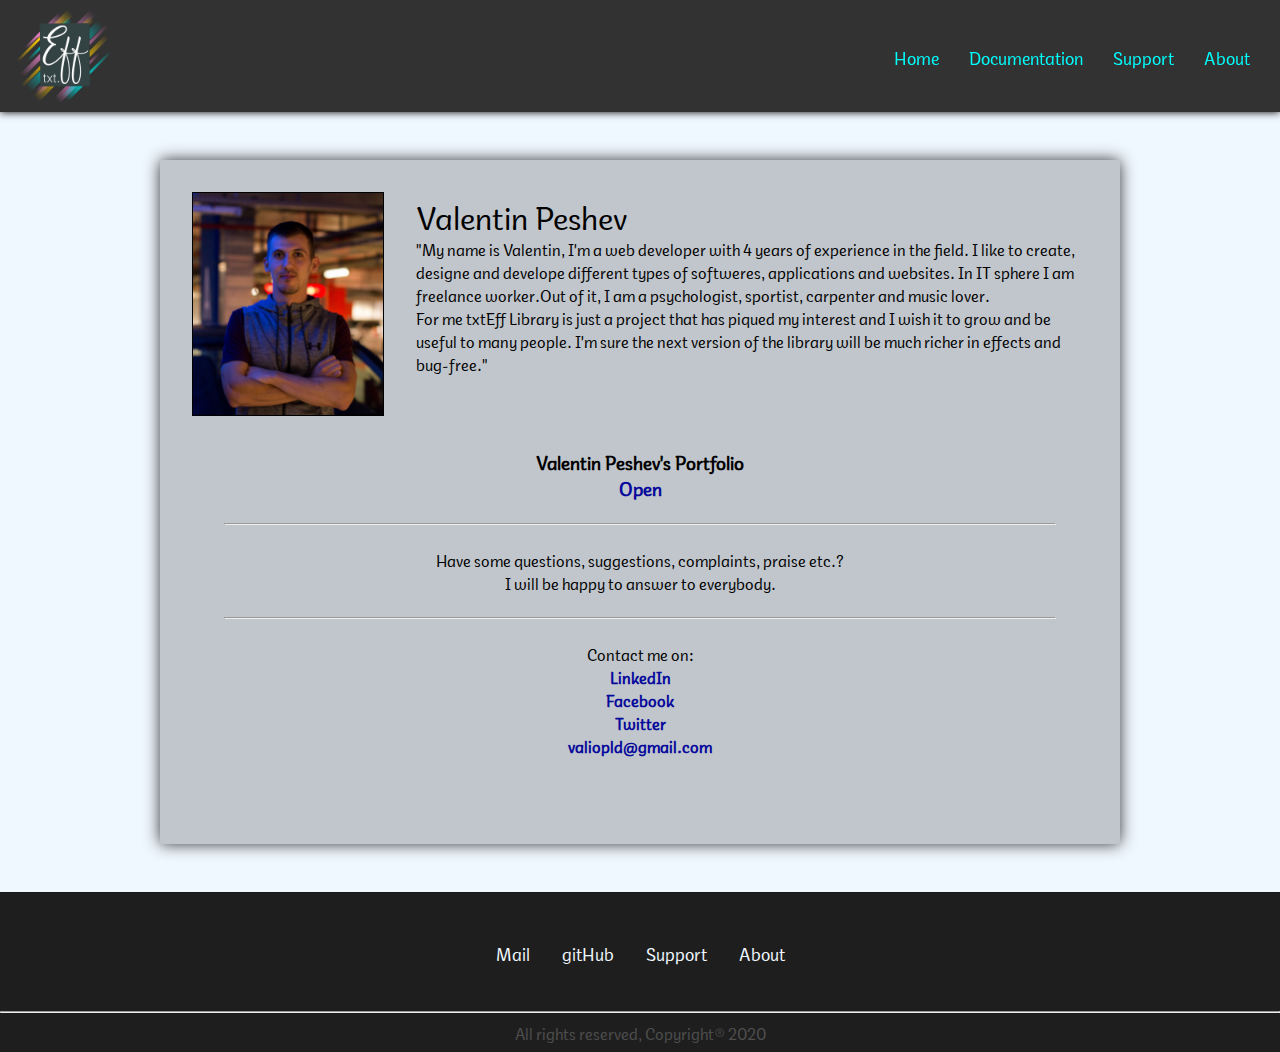
==== about.html @ 31a19f3a "Add files via upload" ====
<!DOCTYPE html>
<html lang="en">
  <head>
    <meta charset="UTF-8" />
    <meta name="viewport" content="width=device-width, initial-scale=1.0" />
    <title>txtEff Library Home page</title>
    <link rel="stylesheet" href="./styles/main.css" />
    <link rel="stylesheet" href="./styles/Header.css" />
    <link rel="stylesheet" href="./styles/Header.css" />
    <link rel="stylesheet" href="./styles/about.css" />

    <link rel="stylesheet" href="./styles/Footer.css" />
    <link rel="stylesheet" href="./styles/responsive.css" />
    <script src="./components/Header.js"></script>
    <script src="./components/Footer.js"></script>
  </head>
  <body>
    <div class="Header" id="header"></div>
    <div class="about" id="about">
      <div class="aboutContainer">
        <div class="info">
          <div class="profile-pic"></div>
          <p style="font-size: 2rem;">Valentin Peshev</p>
          "My name is Valentin, I'm a web developer with 4 years of experience
          in the field. I like to create, designe and develope different types
          of softweres, applications and websites. In IT sphere I am freelance
          worker.Out of it, I am a psychologist, sportist, carpenter and music
          lover.<br />
          For me txtEff Library is just a project that has piqued my interest
          and I wish it to grow and be useful to many people. I'm sure the next
          version of the library will be much richer in effects and bug-free."
        </div>
        <div class="more">
          <h3>
            Valentin Peshev's Portfolio
            <br />
            <a target="_blank" href="https://valiopld.github.io/portfolio/"
              >Open</a
            >
          </h3>
          <br />
          <hr />
          <br />
          Have some questions, suggestions, complaints, praise etc.? <br />I
          will be happy to answer to everybody. <br />

          <br />
          <hr />
          <br />
          Contact me on:<br />
          <a
            target="_blank"
            href="https://www.linkedin.com/in/valentin-peshev-b1b6a7174/"
            >LinkedIn</a
          ><br />
          <a target="_blank" href="https://www.facebook.com/johnnypeshev"
            >Facebook</a
          ><br />

          <a target="_blank" href="https://twitter.com/valiopld">Twitter</a
          ><br />
          <a href="mailto:valiopld@gmail.com">valiopld@gmail.com</a><br />
          <br />
        </div>
      </div>
    </div>
    <div class="Footer" id="footer"></div>
  </body>
</html>
---- styles/main.css ----
* {
  margin: 0;
  padding: 0;
  box-sizing: border-box;
}
:root {
  --Blue: aqua;
  --White: aliceblue;
  --Black: rgb(50, 50, 50);
  --Blacker: rgb(30, 30, 30);

  --Yellow: rgb(255, 217, 0);
  --Trans: rgba(0, 0, 0, 0.2);
}

@font-face {
  font-family: plovdivFont;
  src: url("./font/PlovdivDisplay-Regular.otf") format("opentype");
}

body {
  font-family: plovdivFont;
  background-color: var(--Blacker);
  min-width: 450px;
}

.errorSize {
  display: none;
  text-align: center;
  color: white;
  padding: 1rem;
}
---- styles/Header.css ----
.Header {
  background-color: var(--Black);
  width: 100%;
  height: 7rem;
  box-shadow: 0 0 0.5rem;
  position: sticky;
  top: 0;
  z-index: 1;
}
.headerContainer {
  display: flex;
  justify-content: space-between;
  height: 100%;
  max-width: 100rem;
  margin: auto;
}
.topNav {
  width: 26rem;
  display: flex;
  align-items: center;
}

.topNav-mobile {
  display: none;
  position: relative;
  top: 7rem;
  background-color: var(--Black);
  box-shadow: 0 0.2rem 0.2rem;
  height: 10.2rem;
  flex-direction: column;
}
.topNav-mobile ul {
  list-style: none;
  margin-bottom: 1rem;
}
.topNav-mobile li {
  padding: 0.5rem;
}

.topNav-mobile a {
  color: var(--Blue);
  text-decoration: none;
  margin: 2rem;
}
.topNav-mobile a:hover {
  color: var(--Yellow);
  transition: color 0.5s;
}

.topNav ul {
  width: 100%;
  display: flex;
  list-style-type: none;
  justify-content: space-evenly;
}

.topNav a {
  display: inline-block;
  height: 100%;
  text-decoration: none;
  color: var(--Blue);
  transition: all 0.5s;
  font-size: 1.1rem;
}

.topNav a:hover {
  color: var(--Yellow);
  transform: translateY(-0.1rem) scale(1.2);
}
.mobile-icon {
  display: none;
}
.mobile-icon:hover {
  cursor: pointer;
  color: var(--Yellow);
  transition: color 0.5s;
}

.logo {
  margin-left: 1rem;
  height: 6rem;
  width: 6rem;
  background-image: url("./images/logo.png");
  background-repeat: no-repeat;
  background-size: cover;
  align-self: center;
}
---- styles/Header.css ----
.Header {
  background-color: var(--Black);
  width: 100%;
  height: 7rem;
  box-shadow: 0 0 0.5rem;
  position: sticky;
  top: 0;
  z-index: 1;
}
.headerContainer {
  display: flex;
  justify-content: space-between;
  height: 100%;
  max-width: 100rem;
  margin: auto;
}
.topNav {
  width: 26rem;
  display: flex;
  align-items: center;
}

.topNav-mobile {
  display: none;
  position: relative;
  top: 7rem;
  background-color: var(--Black);
  box-shadow: 0 0.2rem 0.2rem;
  height: 10.2rem;
  flex-direction: column;
}
.topNav-mobile ul {
  list-style: none;
  margin-bottom: 1rem;
}
.topNav-mobile li {
  padding: 0.5rem;
}

.topNav-mobile a {
  color: var(--Blue);
  text-decoration: none;
  margin: 2rem;
}
.topNav-mobile a:hover {
  color: var(--Yellow);
  transition: color 0.5s;
}

.topNav ul {
  width: 100%;
  display: flex;
  list-style-type: none;
  justify-content: space-evenly;
}

.topNav a {
  display: inline-block;
  height: 100%;
  text-decoration: none;
  color: var(--Blue);
  transition: all 0.5s;
  font-size: 1.1rem;
}

.topNav a:hover {
  color: var(--Yellow);
  transform: translateY(-0.1rem) scale(1.2);
}
.mobile-icon {
  display: none;
}
.mobile-icon:hover {
  cursor: pointer;
  color: var(--Yellow);
  transition: color 0.5s;
}

.logo {
  margin-left: 1rem;
  height: 6rem;
  width: 6rem;
  background-image: url("./images/logo.png");
  background-repeat: no-repeat;
  background-size: cover;
  align-self: center;
}
---- styles/about.css ----
.about {
  width: 100%;
  background-color: var(--White);
  padding: 3rem;
}

.aboutContainer {
  margin: auto;
  max-width: 60rem;
  height: 100%;
  background-color: var(--Trans);
  box-shadow: 0 0 1rem var(--Black);
  border-radius: 0.2rem;
  padding: 2rem;
  display: flex;
  flex-direction: column;
}
.aboutContainer p {
  display: block;
}
.info {
  margin: auto;
}
.profile-pic {
  background-image: url("./images/profile.jpg");
  background-repeat: no-repeat;
  background-size: cover;
  width: 12rem;
  height: 14rem;
  border: 1px solid black;
  float: left;
  margin-right: 2rem;
}

.more {
  padding: 2rem;
  text-align: center;
}
.more a {
  text-decoration: none;
  color: rgb(6, 9, 155);
  font-weight: bold;
}
.more a:hover {
  color: rgb(224, 103, 33);
  transition: color 0.5s;
}
---- styles/Footer.css ----
.Footer {
  background-color: var(--Blacker);
  border-top: 1px solid var(--Trans);
  width: 100%;
  height: 10rem;
  display: flex;
  flex-direction: column;
  justify-content: space-between;
}
.Footer .fContainer {
  margin: 0 auto;
}
.reserved {
  color: rgb(78, 78, 78);
  padding: 0.5rem;
}
.fContact {
  display: flex;
  list-style: none;
  height: 100%;
  align-items: center;
}
.fContact li {
  margin: 0 1rem;
  font-size: 1.1rem;
  color: var(--White);
}
.fContact li:hover {
  color: var(--Yellow);
  transition: color 0.5s;
}
.fContact a {
  text-decoration: none;
}
---- styles/responsive.css ----
@media screen and (max-width: 600px) {
  .main-logo {
    display: none;
  }

  .topNav {
    display: none;
  }
  .topNav-mobile {
    display: flex;
  }

  .mobile-icon {
    position: absolute;
    top: 0;
    right: 0;
    display: flex;
    font-size: 3rem;
    height: 1rem;
    color: var(--Blue);
    margin-right: 2rem;
  }
  .postIndex {
    flex-direction: column;
  }
  .postIndex-inside {
    width: 95%;
    margin-bottom: 2rem;
  }
  .fContact {
    flex-direction: column;
  }
  .SideBar {
    display: none;
  }
  .mainDoc {
    margin: 0;
    border: none;
  }
}
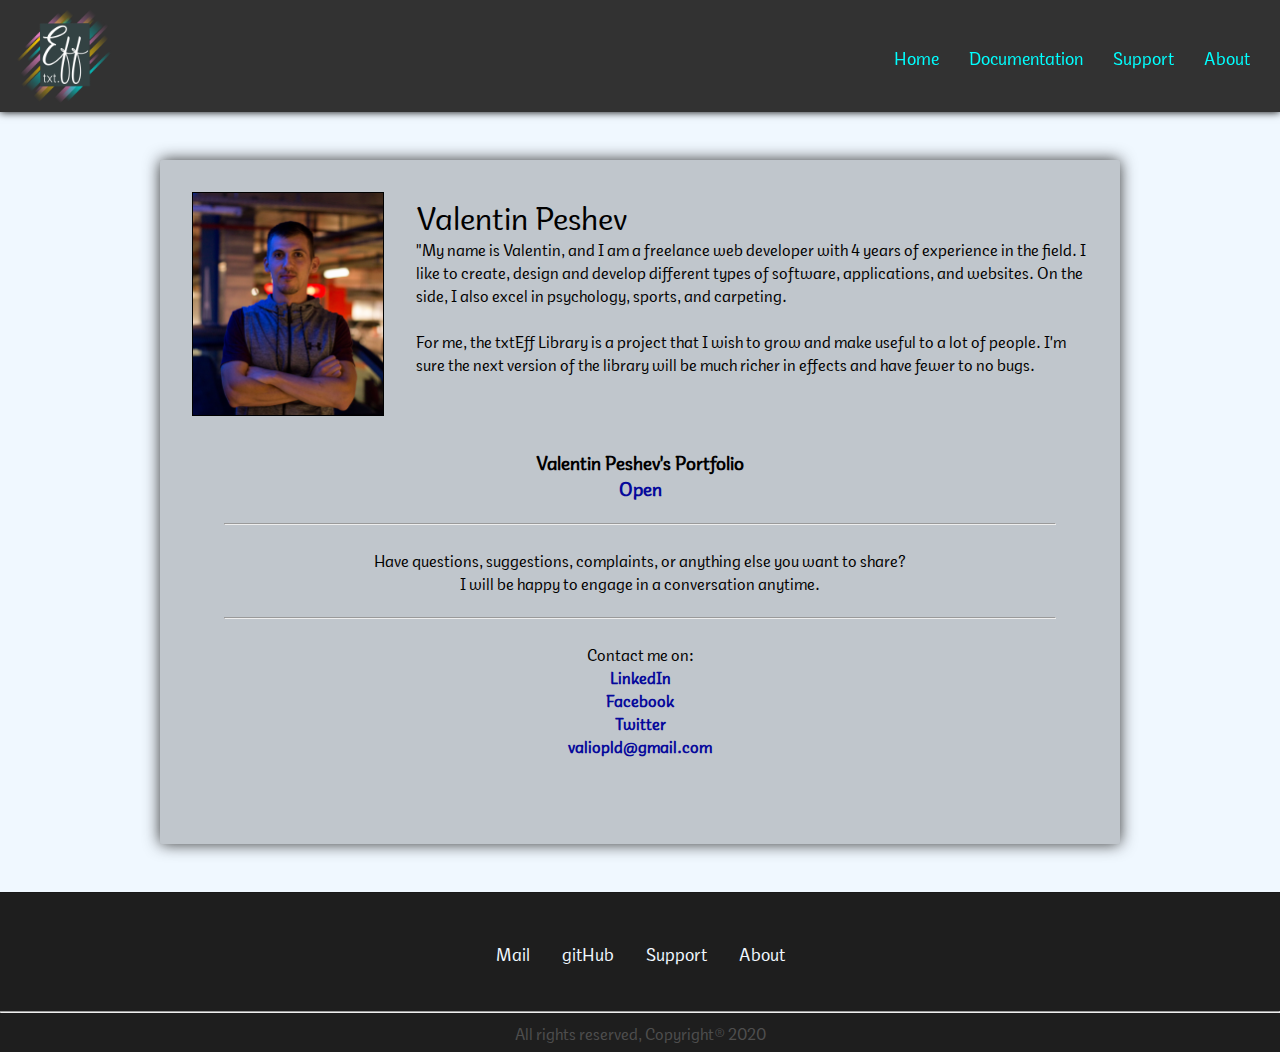
==== commit 97314b12: "Add files via upload" ====
--- a/about.html
+++ b/about.html
@@ -21,14 +21,13 @@
         <div class="info">
           <div class="profile-pic"></div>
           <p style="font-size: 2rem;">Valentin Peshev</p>
-          "My name is Valentin, I'm a web developer with 4 years of experience
-          in the field. I like to create, designe and develope different types
-          of softweres, applications and websites. In IT sphere I am freelance
-          worker.Out of it, I am a psychologist, sportist, carpenter and music
-          lover.<br />
-          For me txtEff Library is just a project that has piqued my interest
-          and I wish it to grow and be useful to many people. I'm sure the next
-          version of the library will be much richer in effects and bug-free."
+          "My name is Valentin, and I am a freelance web developer with 4 years
+          of experience in the field. I like to create, design and develop
+          different types of software, applications, and websites. On the side,
+          I also excel in psychology, sports, and carpeting.<br /><br />
+          For me, the txtEff Library is a project that I wish to grow and make
+          useful to a lot of people. I'm sure the next version of the library
+          will be much richer in effects and have fewer to no bugs.
         </div>
         <div class="more">
           <h3>
@@ -40,10 +39,10 @@
           </h3>
           <br />
           <hr />
+          <br />Have questions, suggestions, complaints, or anything else you
+          want to share?<br />
+          I will be happy to engage in a conversation anytime.
           <br />
-          Have some questions, suggestions, complaints, praise etc.? <br />I
-          will be happy to answer to everybody. <br />
-
           <br />
           <hr />
           <br />
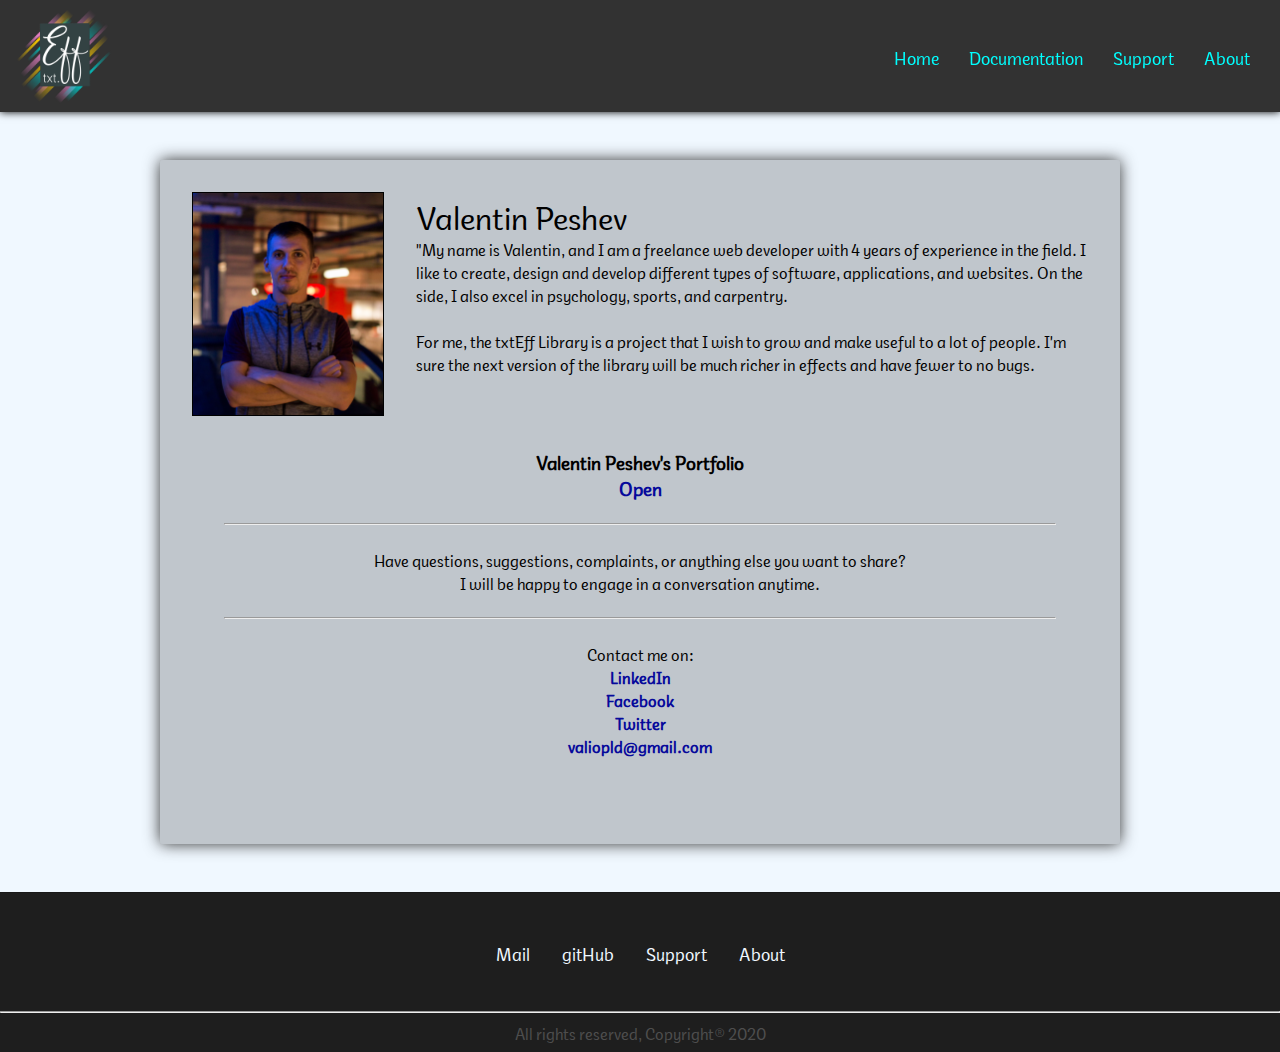
==== commit 3615f32a: "Add files via upload" ====
--- a/about.html
+++ b/about.html
@@ -24,7 +24,7 @@
           "My name is Valentin, and I am a freelance web developer with 4 years
           of experience in the field. I like to create, design and develop
           different types of software, applications, and websites. On the side,
-          I also excel in psychology, sports, and carpeting.<br /><br />
+          I also excel in psychology, sports, and carpentry.<br /><br />
           For me, the txtEff Library is a project that I wish to grow and make
           useful to a lot of people. I'm sure the next version of the library
           will be much richer in effects and have fewer to no bugs.
